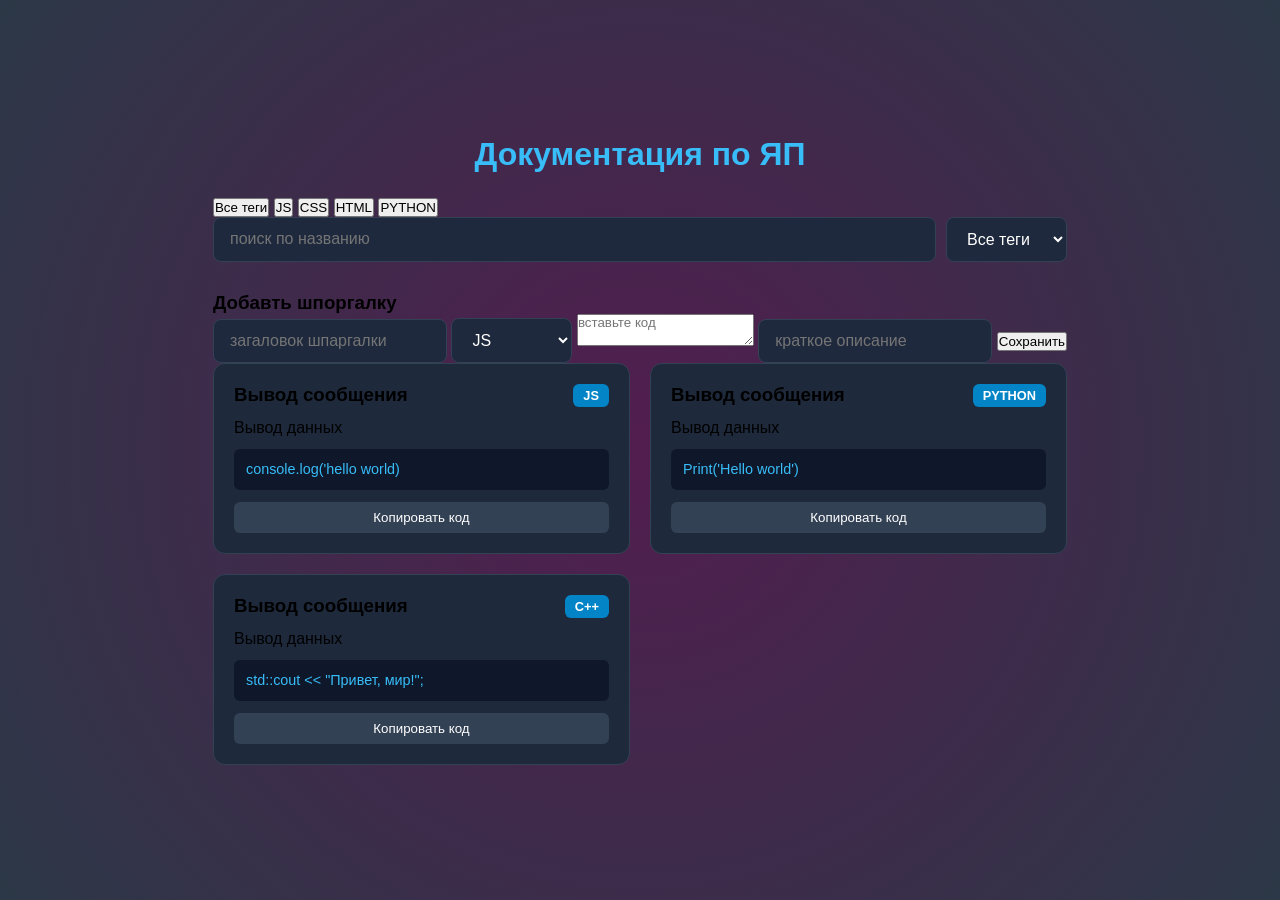
==== Моя личная документация — копия/index.html @ 69ce35a8 "Add files via upload" ====
<!DOCTYPE html>
<html lang="ru">

<head>
    <meta charset="UTF-8">
    <meta charset="viewport" content="width=devise-width, initial-scale=1.0">
    <title>CodeSnippet Vault</title>
    <link rel="stylesheet" href="документация.css">
</head>

<body>
    <div class="container">
        <h1>Документация по ЯП</h1>
        <div class="lang-tabs">
            <button class="tab-btn active" data-lang="ALL">Все теги</button>
            <button class="tab-btn" data-lang="JS">JS</button>
            <button class="tab-btn" data-lang="CSS">CSS</button>
            <button class="tab-btn" data-lang="HTML">HTML</button>
            <button class="tab-btn" data-lang="PYTHON">PYTHON</button>
        </div>
        <div class="search-box">
            <input type="text" id="searchInput" placeholder="поиск по названию">
            <select id="tagFilter">
            <option value="ALL">Все теги</option>
            <option value="JS"> JS</option>
            <option value="CSS">CSS</option>
            <option value="HTML">HTML</option>
            <option value="PYTHON">PYTHON</option>
        </select>
        </div>

        <form id="addSnippetForm" class="snippet-form">
            <h3>Добавть шпоргалку</h3>
            <input type="text" id="newTitle" placeholder="загаловок шпаргалки" required>
            <select id="newLang" required>
                    <option value="JS"> JS</option>
                    <option value="CSS">CSS</option>
                    <option value="HTML">HTML</option>
                    <option value="PYTHON">PYTHON</option>
                </select>
            <textarea id="newCode" placeholder="вставьте код" required></textarea>
            <input type="text" id="newDesc" placeholder="краткое описание" required>
            <button type="submit" class="submit-btn">Сохранить</button>
        </form>
        <div id="snippetsContainer" class="snippets-grid">
        </div>
    </div>
    <script src="документация.js"></script>
</body>

</html>
---- Моя личная документация — копия/документация.css ----
* {
    margin: 0;
    padding: 0;
    box-sizing: border-box;
    font-family: 'Segoe UI', Tahoma, Geneva, Verdana, sans-serif;
}

body {
    background: radial-gradient( circle, #521d4f, #2c3847);
    margin: 0;
    padding: 30px 20px;
    min-height: 100vh;
    background-attachment: fixed;
    display: flex;
    justify-content: center;
    align-items: center;
    height: 100vh;
}

.container {
    max-width: 900px;
    margin: 0 auto;
}

h1 {
    text-align: center;
    margin-bottom: 25px;
    color: #38bdf8;
}

.search-box {
    display: flex;
    gap: 10px;
    margin-bottom: 30px;
}

input,
select {
    padding: 12px 16px;
    background: #1e293d;
    border: 1px solid #334155;
    color: #fff;
    border-radius: 8px;
    font-size: 1rem;
}

input {
    flex: 1;
}

.snippets-grid {
    display: grid;
    grid-template-columns: repeat(auto-fill, minmax(280px, 1fr));
    gap: 20px;
}

.card {
    background: #1e293b;
    border: 1px solid #334155;
    border-radius: 12px;
    padding: 20px;
    display: flex;
    flex-direction: column;
    gap: 12px;
    position: relative;
}

.card-header {
    display: flex;
    justify-content: space-between;
    align-items: center;
}

.tag {
    background: #0284c7;
    color: #fff;
    padding: 4px 10px;
    border-radius: 6px;
    font-size: 0.8rem;
    font-weight: bold;
}

pre {
    background: #0f172a;
    padding: 12px;
    border-radius: 6px;
    overflow-x: auto;
    font-family: 'Courier New', Courier, monospace;
    color: #38bdf8;
    font-size: 0.9rem;
}

.copy-btn {
    background: #334155;
    color: #fff;
    border: none;
    padding: 8px;
    border-radius: 6px;
    cursor: pointer;
    transition: background 0.2s;
}

.copy-btn:hover {
    background: #38bdf8;
    color: #0f172a;
}
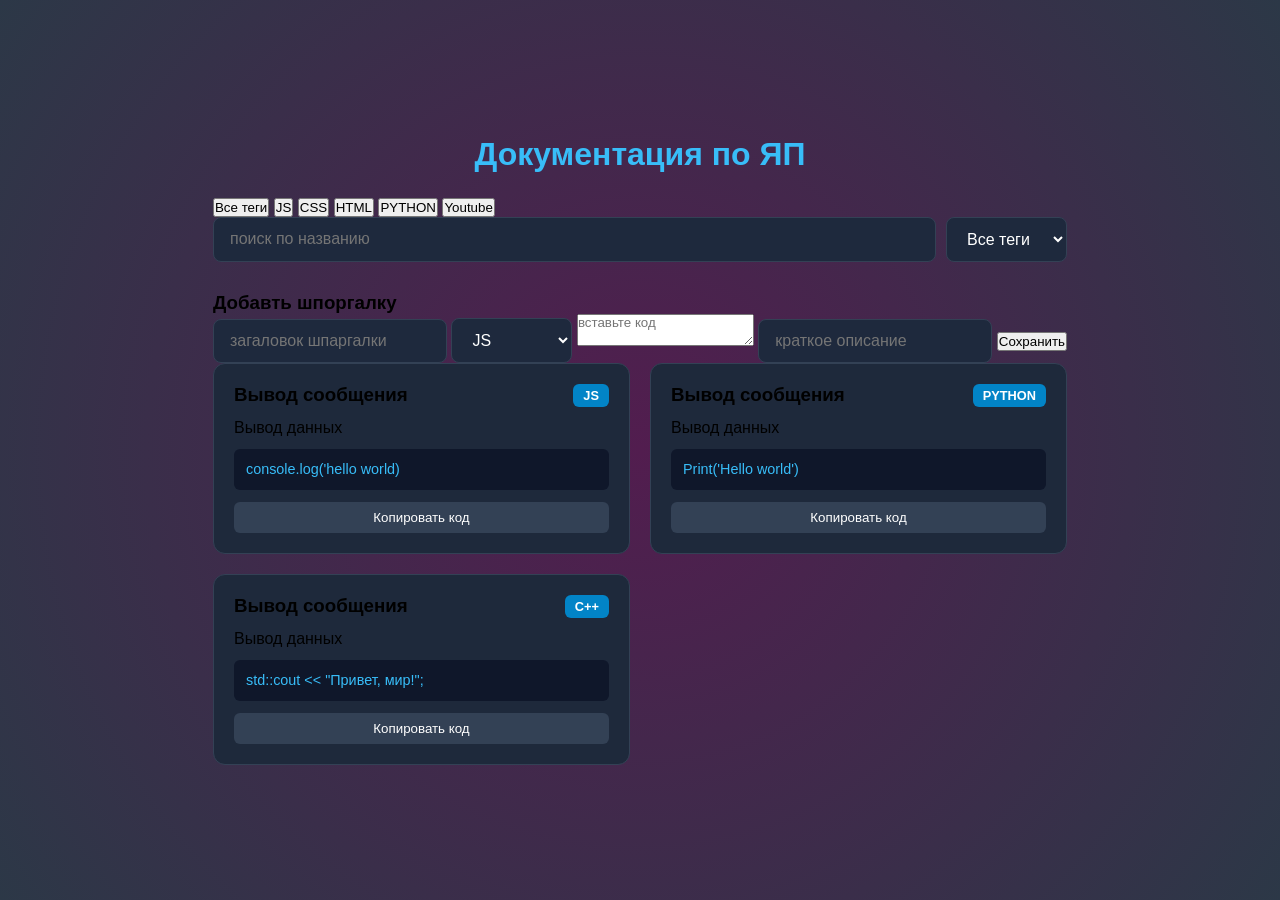
==== commit 4eebc5b5: "Update index.html" ====
--- a/Моя личная документация — копия/index.html
+++ b/Моя личная документация — копия/index.html
@@ -17,6 +17,7 @@
             <button class="tab-btn" data-lang="CSS">CSS</button>
             <button class="tab-btn" data-lang="HTML">HTML</button>
             <button class="tab-btn" data-lang="PYTHON">PYTHON</button>
+            <button class="tab-btn" data-lang="Youtube">Youtube</button>
         </div>
         <div class="search-box">
             <input type="text" id="searchInput" placeholder="поиск по названию">
@@ -26,6 +27,7 @@
             <option value="CSS">CSS</option>
             <option value="HTML">HTML</option>
             <option value="PYTHON">PYTHON</option>
+            <option value="Youtube">Youtube</option>
         </select>
         </div>
 
@@ -48,4 +50,4 @@
     <script src="документация.js"></script>
 </body>
 
-</html>+</html>
